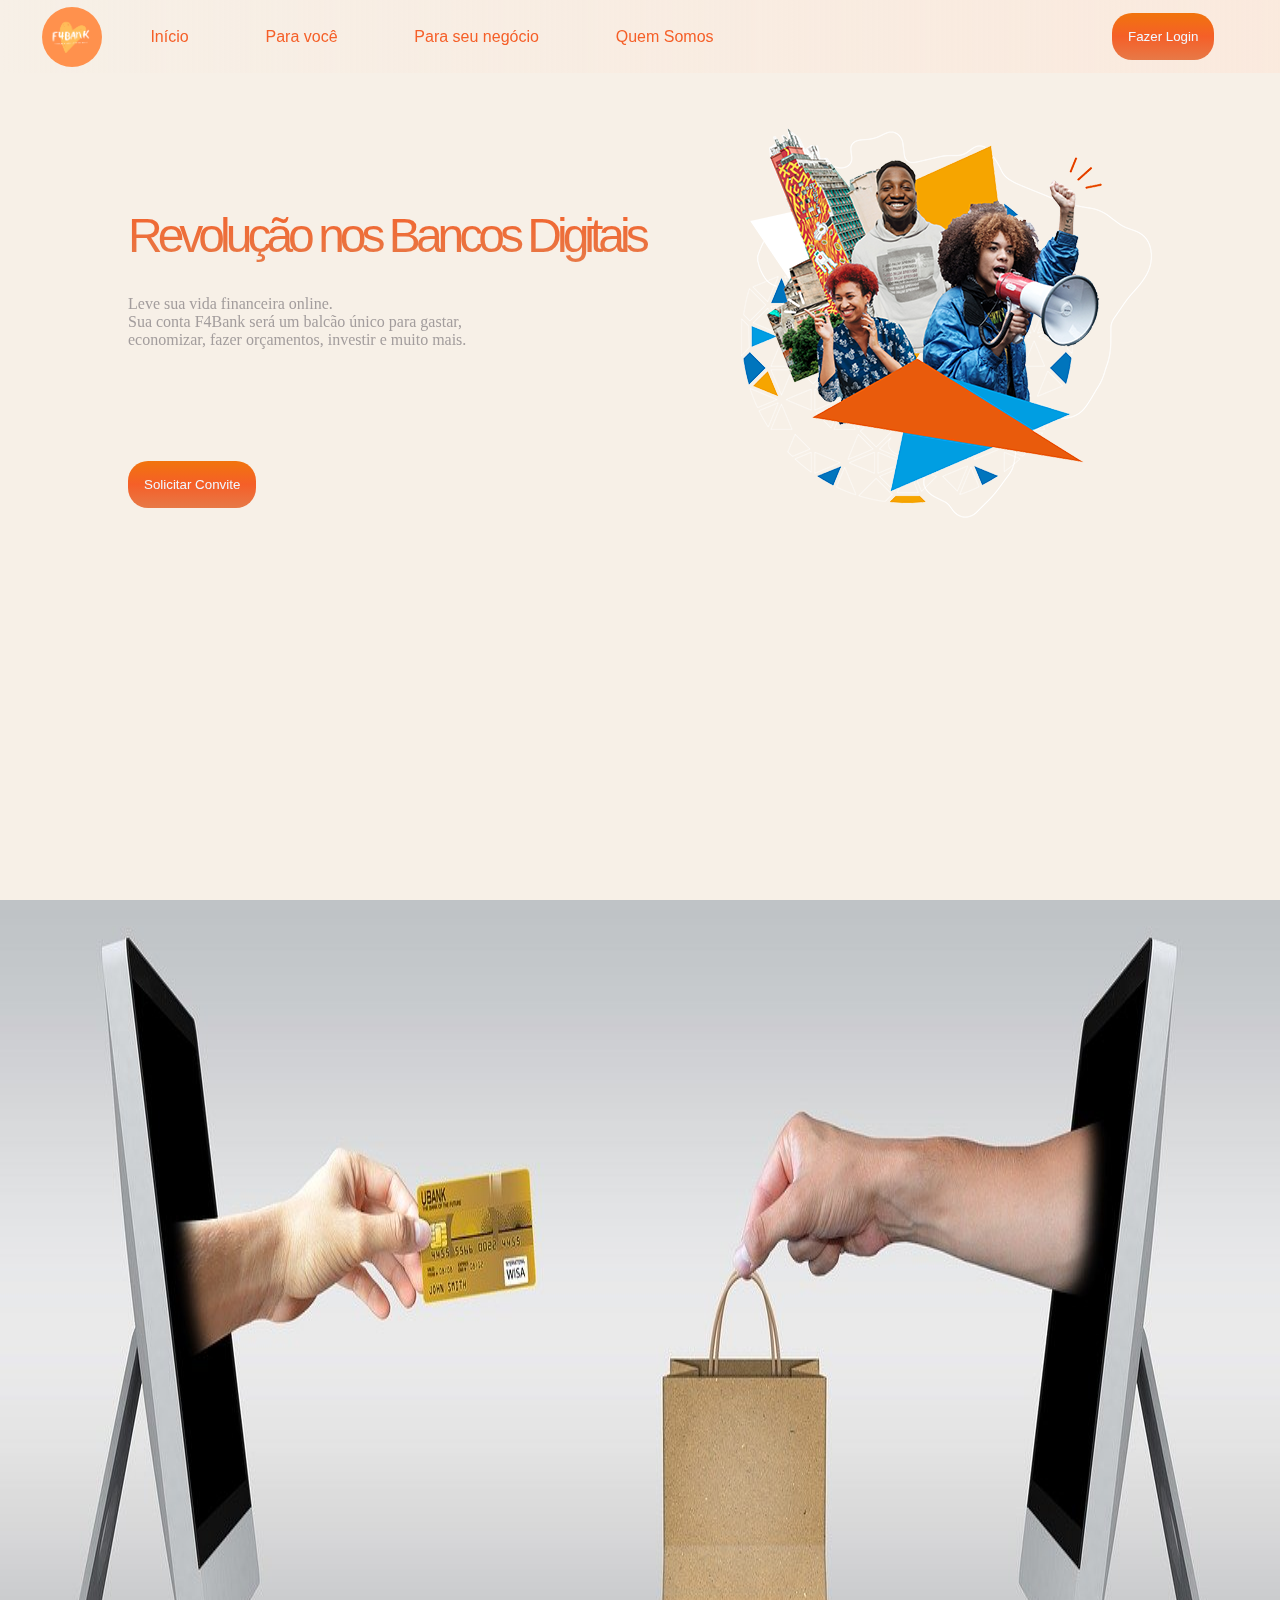
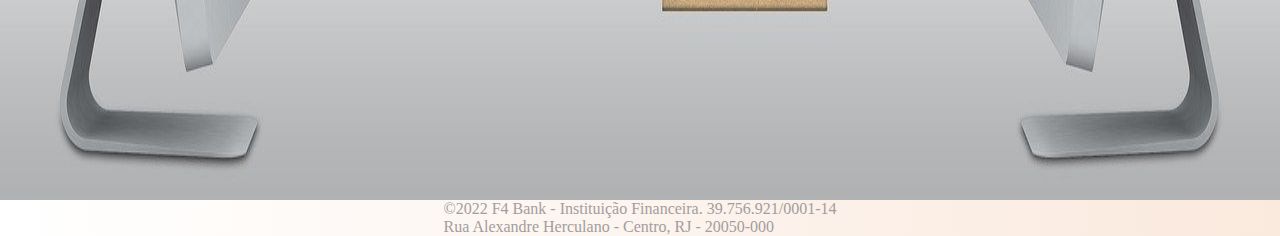
==== index.html @ 62269230 "Update" ====
<!DOCTYPE html>
<html lang="en">
<head>
    <meta charset="UTF-8">
    <meta http-equiv="X-UA-Compatible" content="IE=edge">
    <meta name="viewport" content="width=device-width, initial-scale=1.0">
    <link rel="stylesheet" type="text/css" href="style.css">

    <title>F4Bank</title>

</head>
    <body>
    
        <header>
            <nav id= "menu-oculto" class= "menu-oculto">
                <img class=" logo"src="./imagens/logo.png">
                <div class="indices-menu">
                    <a href="index.html">Início</a>                    
                    <a href="#abrirModal">Para você</a>
                    <div id="abrirModal" class="modal">
              
                        <a href="#fechar" title="Fechar" class="fechar" >Fechar</a>
                        
                        <p class="pmodal">Para Você</p>
                        <p class="pmodal"><br> Lorem ipsum dolor sit amet consectetur, adipisicing elit. Natus, vel minima quidem, rerum, debitis non laborum tempore fugit inc
                                labore placeat, nostrum saepe quis earum. Enim cupiditate, exp
                                 licabo non provident nam delectus. Lorem ipsum, dolor sit amet consectetur adipisicing elit. Deleniti ali
                                 quid illum quo totam, a itaque quis labore? Distinctio corrupti modi itaque vel ullam reiciendis quibusda
                                 m laudantium recusandae pariatur, tenetur molestiae.</p>
                    </div>

                    <a href="#abrirModal">Para seu negócio</a>
                    
                    <div id="abrirModal" class="modal">
              
                        <a href="#fechar" title="Fechar" class="fechar">Fechar</a>
                        
                        <p class="pmodal">Para Seu negócio</p>
                        <p class="pmodal"><br> Lorem ipsum dolor sit amet consectetur, adipisicing elit. Natus, vel minima quidem, rerum, debitis non laborum tempore fugit inc
                                labore placeat, nostrum saepe quis earum. Enim cupiditate, exp
                                 licabo non provident nam delectus. Lorem ipsum, dolor sit amet consectetur adipisicing elit. Deleniti ali
                                 quid illum quo totam, a itaque quis labore? Distinctio corrupti modi itaque vel ullam reiciendis quibusda
                                 m laudantium recusandae pariatur, tenetur molestiae.</p>
                    </div>
                    <a href="quem-somos.html">Quem Somos</a>
                </div>
                <button class="button-menu">
                    Fazer Login
                </button>
                    
            </nav>
        </header>
        
        <main class="main-area-1">
            <section class="area1">
                <h1 class="titulo-area1" style="letter-spacing: -5px"> Revolução nos Bancos Digitais</h1>
                <h4 style="letter-spacing: -0.05;">Leve sua vida financeira online. <br> Sua conta F4Bank será um balcão único para gastar, <br> economizar, fazer orçamentos, investir e muito mais.</h4>
                <button class="button">
                Solicitar Convite
                </button>
        
            </section>
            <div class="img-area1">
                <img class="img-area1-1" src="imagens/img-area1.png" alt="">
            </div>
        </main>

        <section class="area2">
            <img class="imagem-area2" src="./imagens/ecommerce-2140603_1280.jpg">
        </section>

        

        

   

    <footer>
    <p>&copy;2022 F4 Bank - Instituição Financeira. 39.756.921/0001-14<br>
        Rua Alexandre Herculano - Centro, RJ - 20050-000
    </p>
    </footer>
</body>
</html>
---- style.css ----
*{
    margin: 0px;
    padding: 0px;
    
}

header {
    position: fixed;
    width: 100vw;
    
}

.logo{
    width: 60px;
    height: 60px;
    border-radius: 70px;
    padding: 10px;
}



.menu-oculto{
    display: flex;
    background-image: linear-gradient(to right, rgba(255,0,0,0), rgb(250, 233, 221));
    justify-content: flex-start;
    align-items: center;
    padding: 2rem;
    width: 100%;
    height: 1vh;
    
    
    
}


#menu-oculto a{
    text-decoration: none;
    color: rgb(245, 95, 40);
    font-family: "Lato", sans-serif;
}

.indices-menu {
    display: flex;
   
    justify-content: space-around;
    width: 50%;
}

.button-menu {
    border-radius: 20px;
    padding: 10px;
    border: none;
    text-decoration: none;
    color: rgb(150, 141, 141);
    padding: 1rem;
    background-image: linear-gradient(to bottom, rgb(241, 116, 13), rgba(245, 95, 40), rgb(231, 121, 71));
    color: aliceblue;
    margin-left: 360px;
    
}

.button-menu:hover {
    
    color: rgb(150, 141, 141);
    
}

.button-menu:active {
    background-color: blanchedalmond;
}



.area1{
    
    display: inline;
    position: relative;
    align-items: flex-start;
    flex-direction: column;
    color:black;
    width: 100%;
    height: 100vh;
    margin-top: 10%;
}

.titulo-area1{
    
    font-size: 3rem;
    position: relative;
    padding-left: 8rem;
    padding-top: 5rem;
    font-weight: 100;
    /*color: rgb(163, 157, 157);*/
    background-image: linear-gradient(to bottom, rgb(218, 218, 218), rgba(245, 95, 40), rgb(231, 121, 71));
    background-clip: text;
    -webkit-background-clip: text;
    -webkit-text-fill-color: transparent;
    color: rgb(184, 92, 59);    
    font-family: "Lato", sans-serif;
    z-index: 2;
    
    
}

.area1 h4 {
    justify-content: flex-start;
    padding-left: 8rem;
    padding-top: 2rem;
    color: rgb(163, 157, 157);
    font-weight: 100;
    position: relative;
}

.button {
    border-radius: 20px;
    padding: 10px;
    margin-left: 8rem;
    margin-top: 7rem;
    border: none;
    text-decoration: none;
    color: rgb(150, 141, 141);
    padding: 1rem;
    background-image: linear-gradient(to bottom, rgb(241, 116, 13), rgba(245, 95, 40), rgb(231, 121, 71));
    color: aliceblue;
}

.button:hover {
    
    color: rgb(150, 141, 141);
}

.main-area-1 {
    display: flex;
    width: 100%;
    height: 100vh;
    background-color: rgb(247, 240, 231);
    

}

.img-area1 {
    margin-top: 10%;
    margin-right: 10%;     
}

.area2 {
    
    color: white;
    
    height: 100vh;
}

.imagem-area2{
    width: 100%;
    height: 100vh;
}

footer {
    display: flex;
    background-image: linear-gradient(to right, rgba(255,0,0,0), rgb(250, 233, 221));
    justify-content: space-evenly;
    align-items: center;
    color: rgb(163, 157, 157);
    bottom: 0;
    left: 0;
    width: 100%;
}

/*modal*/

.modal {
    position: fixed;
    top: 69px;
    right: 150px;
    bottom: 200px;
    left: 150px;
    font-family: Arial, Helvetica, sans-serif;
    background: rgb(245, 118, 13);
    z-index: 10000;
    opacity: 0;
    -webkit-transition: opacity 400ms ease-in;
    -moz-transition: opacity 400ms ease-in;
    transition: opacity 400ms ease-in;
    pointer-events: none;
}

.modal:target {
    opacity: 1;
    pointer-events: auto;
    
}

.modal > div {
    width: 400px;
    
    margin: 10% auto;
    padding: 15px 20px;
    background: #fff;
    z-index: 10000;
}

.pmodal {
    color: #fff;
    padding: 7px;
}

.fechar {
    color: #fff;
}
    
/*Quem Somos*/

.titulo-area1-quemsomos {
    
    font-size: 3rem;
    text-align: center;
    padding-top: 1rem;
    font-weight: 100;
    /*color: rgb(163, 157, 157);*/
    background-image: linear-gradient(to bottom, rgb(218, 218, 218), rgba(245, 95, 40), rgb(231, 121, 71));
    background-clip: text;
    -webkit-background-clip: text;
    -webkit-text-fill-color: transparent;
    color: rgb(163, 157, 157);
    
    font-family: "Lato", sans-serif;

}

.area1-quemsomos {
    display: inline;
    
    align-items: center;
    
    
    color: rgb(163, 157, 157);
    width: 100%;
    height: 68vh;
    margin-top: 10%;
}

.main-area-1-quemsomos {
    display: flex;
    width: 100%;
    height: 100%;
    background-color: rgb(247, 240, 231);
    
    

}

.conteudo-quemsomos {
    display: flex;
    
    
}

.conteudo-quemsomos h4 {
    margin-left: 4rem ;
    padding: 2rem;
}

.button-quemsomos {
    border-radius: 20px;
    padding: 10px;
    margin-left: 8rem;
    margin-top: 2rem;
    border: none;
    text-decoration: none;
    color: rgb(150, 141, 141);
    padding: 1rem;
    background-image: linear-gradient(to bottom, rgb(241, 116, 13), rgba(245, 95, 40), rgb(231, 121, 71));
    color: aliceblue;
}

.button:hover {
    
    color: rgb(150, 141, 141);
}

.footer-quem-somos {
    width: 100%;
    margin-bottom: 0%;
}
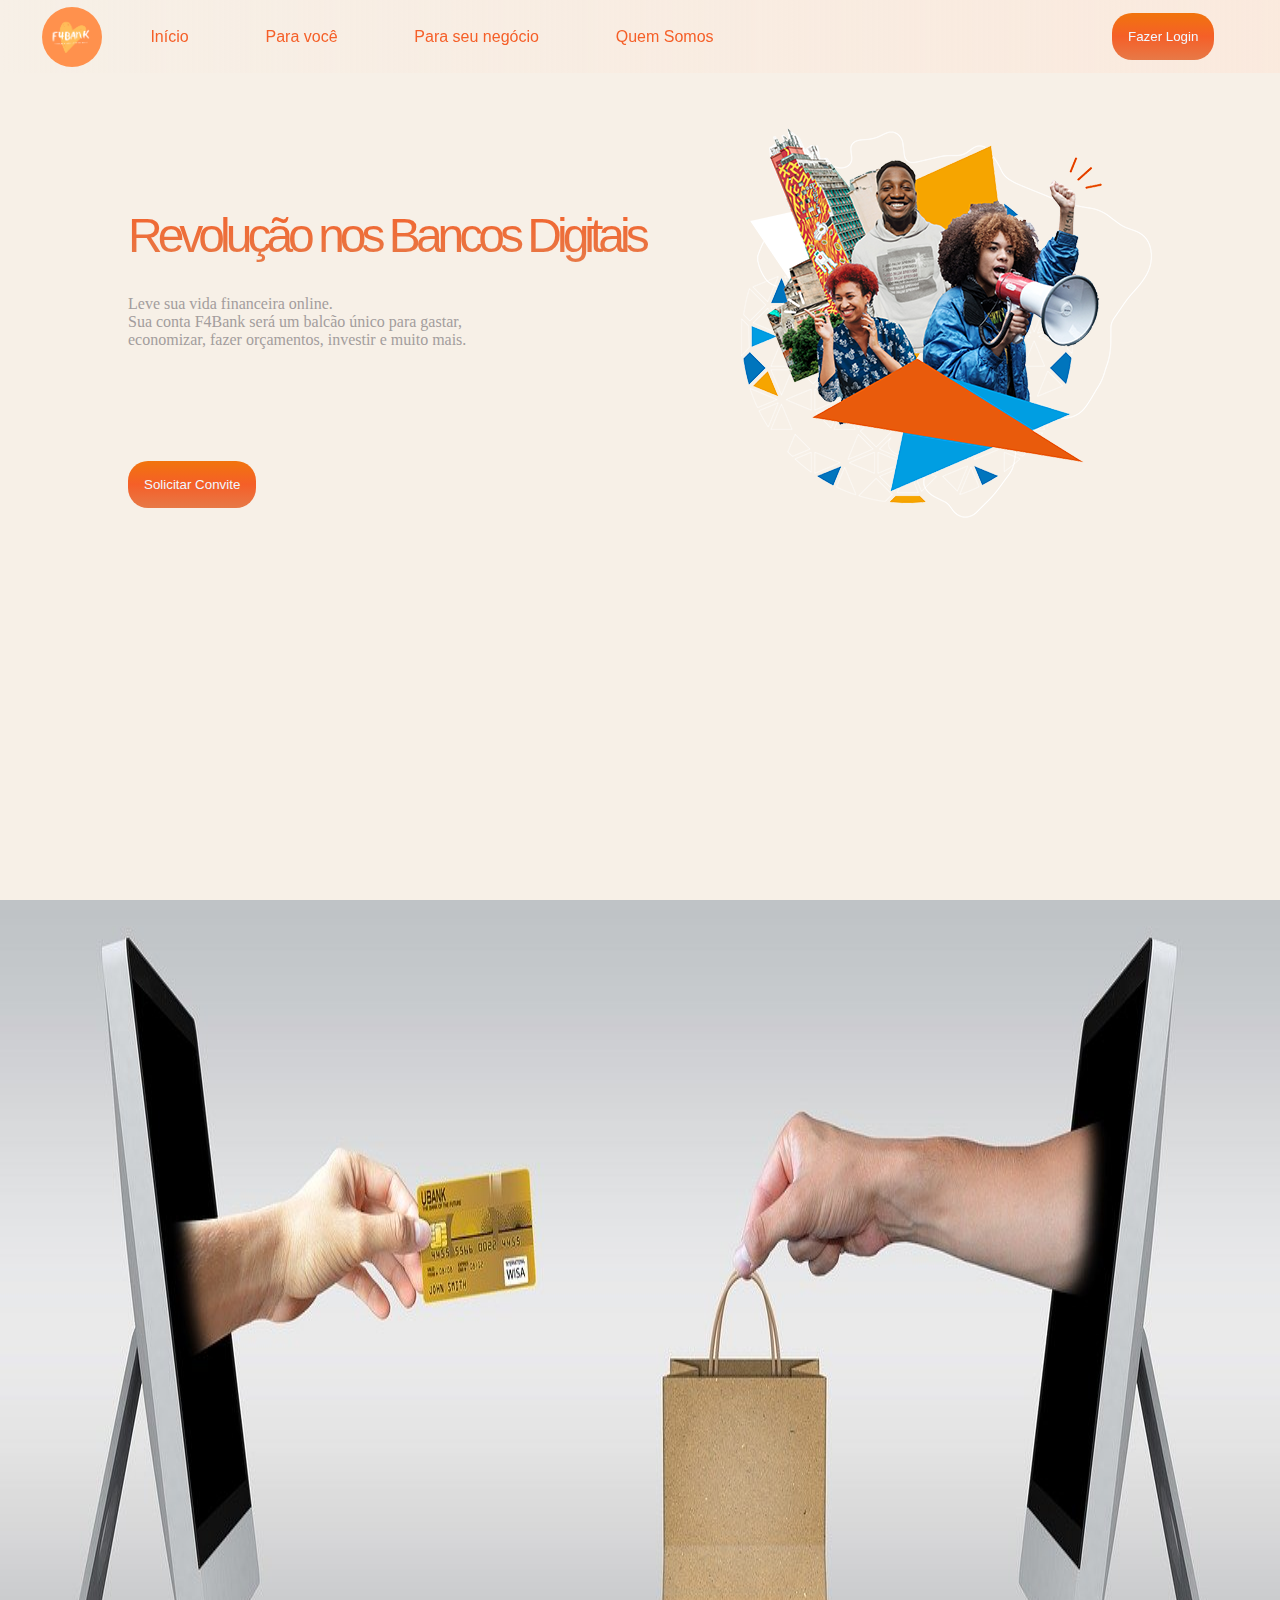
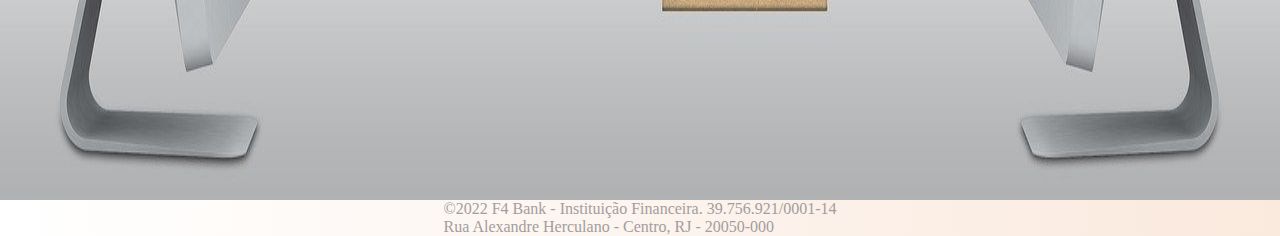
==== commit e63353f5: "Update" ====
--- a/index.html
+++ b/index.html
@@ -5,13 +5,14 @@
     <meta http-equiv="X-UA-Compatible" content="IE=edge">
     <meta name="viewport" content="width=device-width, initial-scale=1.0">
     <link rel="stylesheet" type="text/css" href="style.css">
+    <link rel="stylesheet" href="fontawesome-free-6.1.1-web/css/all.css">
 
     <title>F4Bank</title>
 
 </head>
     <body>
     
-        <header>
+        <header  style="z-index: 99999;">
             <nav id= "menu-oculto" class= "menu-oculto">
                 <img class=" logo"src="./imagens/logo.png">
                 <div class="indices-menu">
@@ -19,7 +20,7 @@
                     <a href="#abrirModal">Para você</a>
                     <div id="abrirModal" class="modal">
               
-                        <a href="#fechar" title="Fechar" class="fechar" >Fechar</a>
+                        <a href="#fechar" title="Fechar" class="fechar" style="color: rgb(245, 95, 40)" ><i class="fa-solid fa-arrow-left"></i></a>
                         
                         <p class="pmodal">Para Você</p>
                         <p class="pmodal"><br> Lorem ipsum dolor sit amet consectetur, adipisicing elit. Natus, vel minima quidem, rerum, debitis non laborum tempore fugit inc
@@ -29,11 +30,11 @@
                                  m laudantium recusandae pariatur, tenetur molestiae.</p>
                     </div>
 
-                    <a href="#abrirModal">Para seu negócio</a>
+                    <a href="#abrirModal-negocio">Para seu negócio</a>
                     
-                    <div id="abrirModal" class="modal">
+                    <div id="abrirModal-negocio" class="modal">
               
-                        <a href="#fechar" title="Fechar" class="fechar">Fechar</a>
+                        <a href="#fechar" title="Fechar" class="fechar" style="color: rgb(245, 95, 40)" ><i class="fa-solid fa-arrow-left"></i></a>
                         
                         <p class="pmodal">Para Seu negócio</p>
                         <p class="pmodal"><br> Lorem ipsum dolor sit amet consectetur, adipisicing elit. Natus, vel minima quidem, rerum, debitis non laborum tempore fugit inc
@@ -52,14 +53,14 @@
         </header>
         
         <main class="main-area-1">
-            <section class="area1">
+            <div class="area1">
                 <h1 class="titulo-area1" style="letter-spacing: -5px"> Revolução nos Bancos Digitais</h1>
                 <h4 style="letter-spacing: -0.05;">Leve sua vida financeira online. <br> Sua conta F4Bank será um balcão único para gastar, <br> economizar, fazer orçamentos, investir e muito mais.</h4>
                 <button class="button">
                 Solicitar Convite
                 </button>
         
-            </section>
+            </div>
             <div class="img-area1">
                 <img class="img-area1-1" src="imagens/img-area1.png" alt="">
             </div>
--- a/style.css
+++ b/style.css
@@ -176,7 +176,7 @@
     bottom: 200px;
     left: 150px;
     font-family: Arial, Helvetica, sans-serif;
-    background: rgb(245, 118, 13);
+    background: rgb(243, 220, 201);
     z-index: 10000;
     opacity: 0;
     -webkit-transition: opacity 400ms ease-in;
@@ -186,7 +186,7 @@
 }
 
 .modal:target {
-    opacity: 1;
+    opacity: 0.9;
     pointer-events: auto;
     
 }
@@ -201,12 +201,15 @@
 }
 
 .pmodal {
-    color: #fff;
+    color: rgb(245, 95, 40);
     padding: 7px;
 }
 
 .fechar {
     color: #fff;
+    align-items: center;
+    padding: 20px;
+    margin-top: 30px;
 }
     
 /*Quem Somos*/
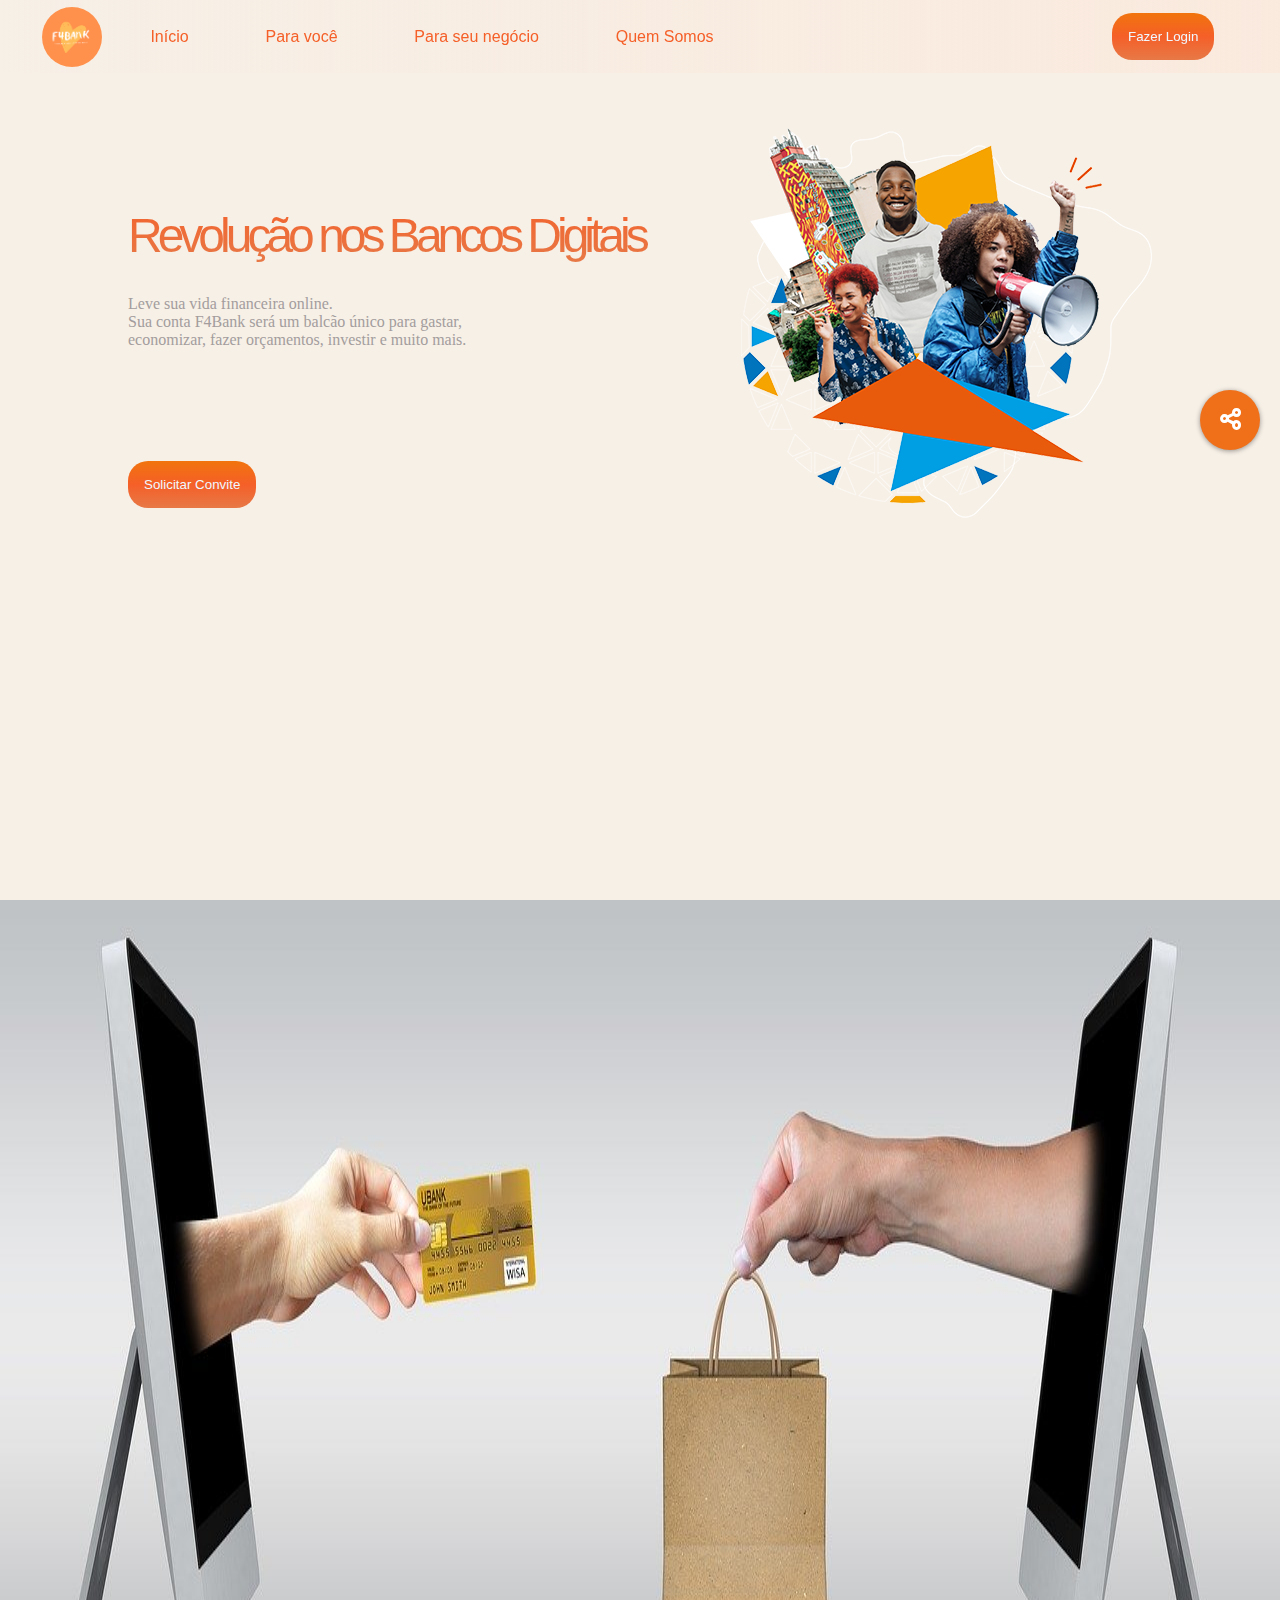
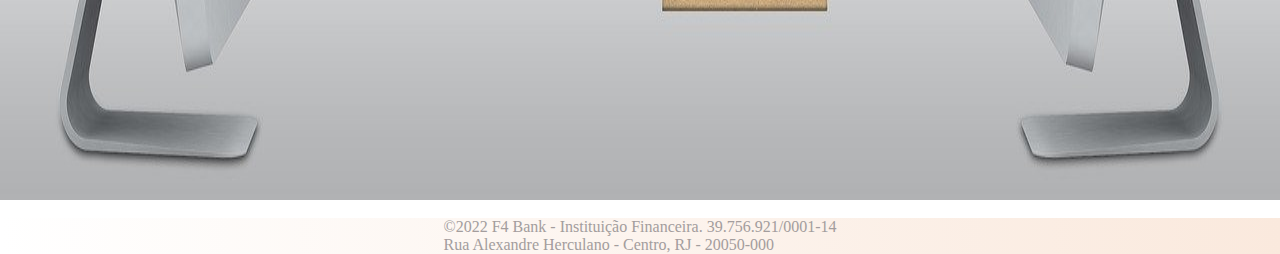
==== commit 3140f550: "Update Conteúdo" ====
--- a/index.html
+++ b/index.html
@@ -20,14 +20,42 @@
                     <a href="#abrirModal">Para você</a>
                     <div id="abrirModal" class="modal">
               
-                        <a href="#fechar" title="Fechar" class="fechar" style="color: rgb(245, 95, 40)" ><i class="fa-solid fa-arrow-left"></i></a>
+                        <a href="#fechar" title="Fechar" class="fechar" style="color: rgb(245, 95, 40)"><i class="fa-solid fa-arrow-left"></i></a>
                         
                         <p class="pmodal">Para Você</p>
-                        <p class="pmodal"><br> Lorem ipsum dolor sit amet consectetur, adipisicing elit. Natus, vel minima quidem, rerum, debitis non laborum tempore fugit inc
-                                labore placeat, nostrum saepe quis earum. Enim cupiditate, exp
-                                 licabo non provident nam delectus. Lorem ipsum, dolor sit amet consectetur adipisicing elit. Deleniti ali
-                                 quid illum quo totam, a itaque quis labore? Distinctio corrupti modi itaque vel ullam reiciendis quibusda
-                                 m laudantium recusandae pariatur, tenetur molestiae.</p>
+                        <br>
+                        <section class="sectionModal"> 
+                            <ul>
+                                <a href="index.html">
+                                <li>F4Bank</li>
+                                </a>
+                                <a href="https://melhorplano.net/cartao-de-credito/cartao-sem-anuidade">
+                                <li>Cartão de crédito</li>
+                                </a>
+                                <a href="index.html">
+                                <li>Conta do F4Bank</li>
+                                </a>
+                                <a href="https://www.infomoney.com.br/guias/pix/#:~:text=A%20principal%20caracter%C3%ADstica%20do%20Pix,o%20dinheiro%20em%20sua%20conta.">
+                                <li>Tudo sobre pix</li>
+                                </a>
+                            </ul>
+
+                            <ul>
+                                <a href="https://www.mobills.com.br/blog/melhores-empresas-de-emprestimo-online/">
+                                <li>Empréstimo pessoal</li>
+                                </a>
+                                <a href="https://www.idinheiro.com.br/melhor-seguro-de-vida/?ads=true">
+                                <li>Seguro de vida</li>
+                                </a>
+                                <a href="https://www.idinheiro.com.br/melhor-seguro-para-celular/">
+                                <li>Seguro de celular</li>
+                                </a>
+                                <a href="https://www.idinheiro.com.br/melhor-investimento-hoje/">
+                                <li>Investimentos</li>
+                                </a>
+                            </ul>
+                            
+                        </section>
                     </div>
 
                     <a href="#abrirModal-negocio">Para seu negócio</a>
@@ -37,11 +65,39 @@
                         <a href="#fechar" title="Fechar" class="fechar" style="color: rgb(245, 95, 40)" ><i class="fa-solid fa-arrow-left"></i></a>
                         
                         <p class="pmodal">Para Seu negócio</p>
-                        <p class="pmodal"><br> Lorem ipsum dolor sit amet consectetur, adipisicing elit. Natus, vel minima quidem, rerum, debitis non laborum tempore fugit inc
-                                labore placeat, nostrum saepe quis earum. Enim cupiditate, exp
-                                 licabo non provident nam delectus. Lorem ipsum, dolor sit amet consectetur adipisicing elit. Deleniti ali
-                                 quid illum quo totam, a itaque quis labore? Distinctio corrupti modi itaque vel ullam reiciendis quibusda
-                                 m laudantium recusandae pariatur, tenetur molestiae.</p>
+                        <br>
+                        <section class="sectionModal"> 
+                            <ul>
+                                <a href="index.html">
+                                <li>F4Bank</li>
+                                </a>
+                                <a href="https://www.idinheiro.com.br/negocios/cartao-de-credito-pj/">
+                                <li>Cartão de crédito PJ</li>
+                                </a>
+                                <a href="https://www.idinheiro.com.br/negocios/melhor-conta-digital-pj/">
+                                <li>Conta PJ do F4Bank</li>
+                                </a>
+                                <a href="https://www.infomoney.com.br/guias/pix/#:~:text=A%20principal%20caracter%C3%ADstica%20do%20Pix,o%20dinheiro%20em%20sua%20conta.">
+                                <li>Tudo sobre pix</li>
+                                </a>
+                            </ul>
+
+                            <ul>
+                                <a href="https://www.bndes.gov.br/wps/portal/site/home/financiamento/produto/bndes-credito-pequenas-empresas">
+                                <li>Empréstimo para seu negócio</li>
+                                </a>
+                                <a href="https://www.portosegurodevida.com.br/?gclid=CjwKCAjw9e6SBhB2EiwA5myr9sX7pYU4AwcyyWcj77-Xn4ILGQbMeXGwNL08ks07LOlHFJwmmWBy-hoCGNMQAvD_BwE">
+                                <li>Seguro de vida para seus funcionários</li>
+                                </a>
+                                <a href="https://www.idinheiro.com.br/melhor-seguro-para-celular/">
+                                <li>Seguro empresarial de celular</li>
+                                </a>
+                                <a href="https://www.idinheiro.com.br/melhor-investimento-hoje/">
+                                <li>Investimentos</li>
+                                </a>
+                            </ul>
+                            
+                        </section>
                     </div>
                     <a href="quem-somos.html">Quem Somos</a>
                 </div>
@@ -70,6 +126,38 @@
             <img class="imagem-area2" src="./imagens/ecommerce-2140603_1280.jpg">
         </section>
 
+    <div class="fab"  ontouchstart="">
+        <button class="main" >
+            <i class="fa-solid fa-share-nodes"></i>
+        </button>
+        <ul>
+            <li>
+                
+                <a href="https://www.facebook.com/">
+                    <button class="botaoRede" id="opcao1">
+                        <i class="fa-brands fa-facebook"></i>
+                    </button>
+                </a>
+            </li>
+            <li>
+               
+                <a href="https://instagram.com/">
+                    <button class="botaoRede" id="opcao2">
+                        <i class="fa-brands fa-instagram-square"></i>
+                    </button>
+                </a>
+             </li>
+            <li>
+                
+                <a href="https://twitter.com/">
+                    <button class="botaoRede" id="opcao3">
+                        <i class="fa-brands fa-twitter"></i>
+                    </button>
+                </a>
+            </li>
+        </ul>
+    </div>
+
         
 
         
--- a/style.css
+++ b/style.css
@@ -203,14 +203,144 @@
 .pmodal {
     color: rgb(245, 95, 40);
     padding: 7px;
+    font-weight: 800;
 }
 
 .fechar {
     color: #fff;
     align-items: center;
     padding: 20px;
-    margin-top: 30px;
-}
+    
+}
+
+.sectionModal {
+    display: flex;
+    justify-content: space-around;
+    padding: 40px;
+    margin-top: 50px;
+    font-weight: 600;
+    color: rgb(245, 95, 40);
+    
+}
+
+/*botao*/
+ab{
+    position: fixed;
+    bottom:10px;
+    right:10px;
+  }
+  
+  .fab button{
+    cursor: pointer;
+    width: 48px;
+    height: 48px;
+    border-radius: 30px;
+    background-color: #f55409d2;
+    border: none;
+    box-shadow: 0 1px 5px rgba(0,0,0,.4);
+    font-size: 24px;
+    color: white;
+      
+    -webkit-transition: .2s ease-out;
+    -moz-transition: .2s ease-out;
+    transition: .2s ease-out;
+  }
+  
+  .fab button.main{
+    position: fixed;
+    width: 60px;
+    height: 60px;
+    border-radius: 30px;
+    background-color: #f06f19;
+    right: 20px;
+    bottom: 50%;
+    z-index: 20;
+  }
+  
+  .fab button.main:before{
+    text-align: center;
+    
+  }
+  
+  .fab ul{
+    position:absolute;
+    bottom: 0;
+    right: 0;
+    padding:0;
+    padding-right:5px;
+    margin:0;
+    list-style:none;
+    z-index:10;
+    
+    -webkit-transition: .2s ease-out;
+    -moz-transition: .2s ease-out;
+    transition: .2s ease-out;
+  }
+  
+  .fab ul li{
+    display: flex;
+    justify-content: flex-start;
+    position: relative;
+    margin-bottom: -10%;
+    opacity: 0;
+    
+    -webkit-transition: .3s ease-out;
+    -moz-transition: .3s ease-out;
+    transition: .3s ease-out;
+  }
+  
+  .fab ul li label{
+    margin-right:10px;
+    white-space: nowrap;
+    display: block;
+    margin-top: 10px;
+    padding: 5px 8px;
+    background-color: white;
+    box-shadow: 0 1px 3px rgba(0,0,0,.2);
+    border-radius:3px;
+    height: 18px;
+    font-size: 16px;
+    pointer-events: none;
+    opacity:0;
+    
+    -webkit-transition: .2s ease-out;
+    -moz-transition: .2s ease-out;
+    transition: .2s ease-out;
+  }
+  
+  .fab button.main:active,
+  .fab button.main:focus{
+    outline: none;
+    background-color: #fab881;
+    box-shadow: 0 3px 8px rgba(0,0,0,.5);
+   }
+   
+  .fab button.main:active:before,
+  .fab button.main:focus:before{
+    content: '↑';
+  }
+  
+  .fab button.main:active + ul,
+  .fab button.main:focus + ul{
+    bottom: 70px;
+  }
+  
+  .fab button.main:active + ul li,
+  .fab button.main:focus + ul li{
+    margin-bottom: 10px;
+    opacity: 1;
+  }
+  
+  .fab button.main:active + ul li:hover label,
+  .fab button.main:focus + ul li:hover label{
+    opacity: 1;
+  }
+
+  .botaoRede {
+      margin-right: 20px;
+      margin-bottom: 20px;
+  }
+
     
 /*Quem Somos*/
 
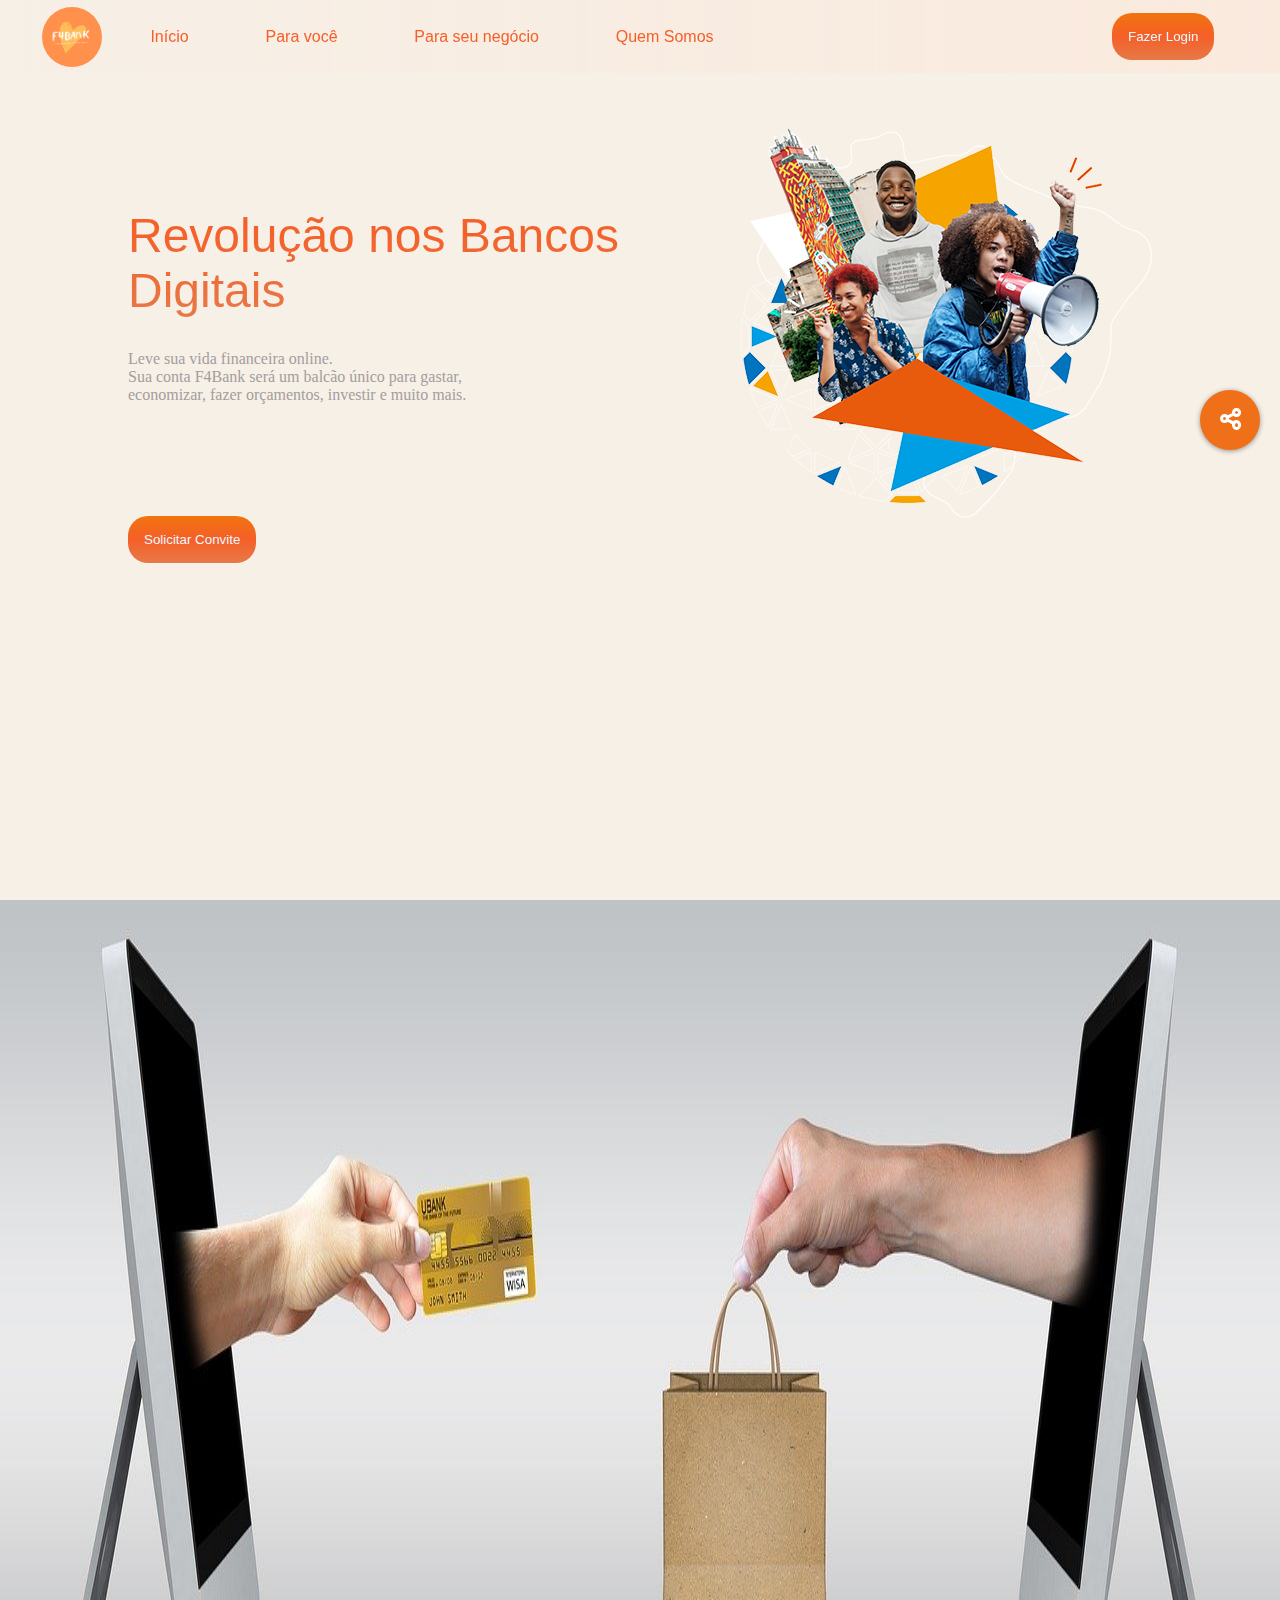
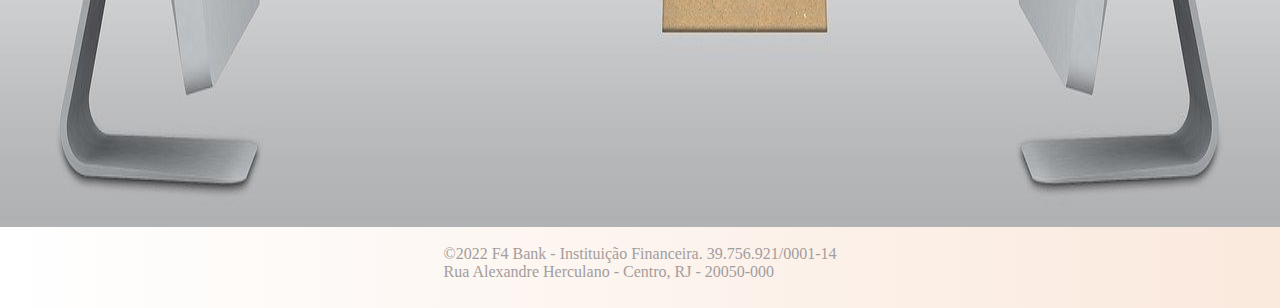
==== commit b95c2ce0: "Update" ====
--- a/index.html
+++ b/index.html
@@ -6,6 +6,7 @@
     <meta name="viewport" content="width=device-width, initial-scale=1.0">
     <link rel="stylesheet" type="text/css" href="style.css">
     <link rel="stylesheet" href="fontawesome-free-6.1.1-web/css/all.css">
+    <link rel="stylesheet" href="style-resp.css">
 
     <title>F4Bank</title>
 
@@ -110,7 +111,7 @@
         
         <main class="main-area-1">
             <div class="area1">
-                <h1 class="titulo-area1" style="letter-spacing: -5px"> Revolução nos Bancos Digitais</h1>
+                <h1 class="titulo-area1"> Revolução nos Bancos Digitais</h1>
                 <h4 style="letter-spacing: -0.05;">Leve sua vida financeira online. <br> Sua conta F4Bank será um balcão único para gastar, <br> economizar, fazer orçamentos, investir e muito mais.</h4>
                 <button class="button">
                 Solicitar Convite
--- a/style.css
+++ b/style.css
@@ -28,9 +28,7 @@
     padding: 2rem;
     width: 100%;
     height: 1vh;
-    
-    
-    
+   
 }
 
 
@@ -153,7 +151,7 @@
 
 .imagem-area2{
     width: 100%;
-    height: 100vh;
+    height: 103vh;
 }
 
 footer {
@@ -165,6 +163,7 @@
     bottom: 0;
     left: 0;
     width: 100%;
+    height: 10vh;
 }
 
 /*modal*/
@@ -344,6 +343,7 @@
     
 /*Quem Somos*/
 
+
 .titulo-area1-quemsomos {
     
     font-size: 3rem;
@@ -362,31 +362,23 @@
 }
 
 .area1-quemsomos {
-    display: inline;
-    
-    align-items: center;
-    
-    
+    display: inline;    
+    align-items: center; 
     color: rgb(163, 157, 157);
-    width: 100%;
-    height: 68vh;
     margin-top: 10%;
 }
 
 .main-area-1-quemsomos {
     display: flex;
     width: 100%;
-    height: 100%;
+    height: 87vh;
     background-color: rgb(247, 240, 231);
-    
-    
-
+   
 }
 
 .conteudo-quemsomos {
     display: flex;
-    
-    
+        
 }
 
 .conteudo-quemsomos h4 {
@@ -414,5 +406,6 @@
 
 .footer-quem-somos {
     width: 100%;
-    margin-bottom: 0%;
+    height: 10vh;
+    margin-bottom: 0;
 }--- a/style-resp.css
+++ b/style-resp.css
@@ -0,0 +1,95 @@
+@media screen and (min-device-width : 374px) and (max-device-width:668px) {
+
+    /*Iphone6*/
+
+    html, body {
+        width: 100%;
+        height: 100%;
+        margin: 0;
+        padding: 0;
+    }
+
+    * {
+        margin: 0;
+        padding: 0;
+    }
+      
+
+    .logo{
+        width: 30px;
+        height: 30px;
+        border-radius: 70px;
+        position: absolute;
+        top: 50%;
+        left: 50%;
+        transform: translate(-50%, -50%);
+        -ms-transform: translate(-50%, -50%)
+        
+    }
+
+    .menu-oculto{
+        display: flex;
+        
+        background-image: linear-gradient(to right, rgba(255,0,0,0), rgb(250, 233, 221));
+        justify-content: space-around;
+        align-items: center;
+        padding: 5px;
+        width: 100%;
+        height: 37px;
+        margin-top: 2px;
+        top: 0;
+        left: 0;
+        font-size: 10px;
+       
+    }
+
+    .indices-menu {
+              
+        justify-content: space-around;
+        
+        position: absolute;
+        width: 60px;
+        height: 60px; top: 0; left: 0px;cursor: pointer;
+        
+    }
+
+    .area1{
+    
+        display: inline;
+        position: relative;
+        align-items: flex-start;
+        flex-direction: column;
+        color:black;
+        width: 100%;
+        height: 10vh;
+        margin-top: 10%;
+    }
+    
+    .titulo-area1{
+        
+        font-size: 20px;
+        position: relative;
+        padding-left: 10px;
+        padding-top: 5rem;
+        font-weight: 100;
+        /*color: rgb(163, 157, 157);*/
+        background-image: linear-gradient(to bottom, rgb(218, 218, 218), rgba(245, 95, 40), rgb(231, 121, 71));
+        background-clip: text;
+        -webkit-background-clip: text;
+        -webkit-text-fill-color: transparent;
+        color: rgb(184, 92, 59);    
+        font-family: "Lato", sans-serif;
+        z-index: 2;
+        
+        
+    }
+    
+    .area1 h4 {
+        justify-content: flex-start;
+        padding-left: 10px;
+        padding-top: 5px;
+        color: rgb(163, 157, 157);
+        font-weight: 100;
+        position: relative;
+        font-size: 15px;
+    }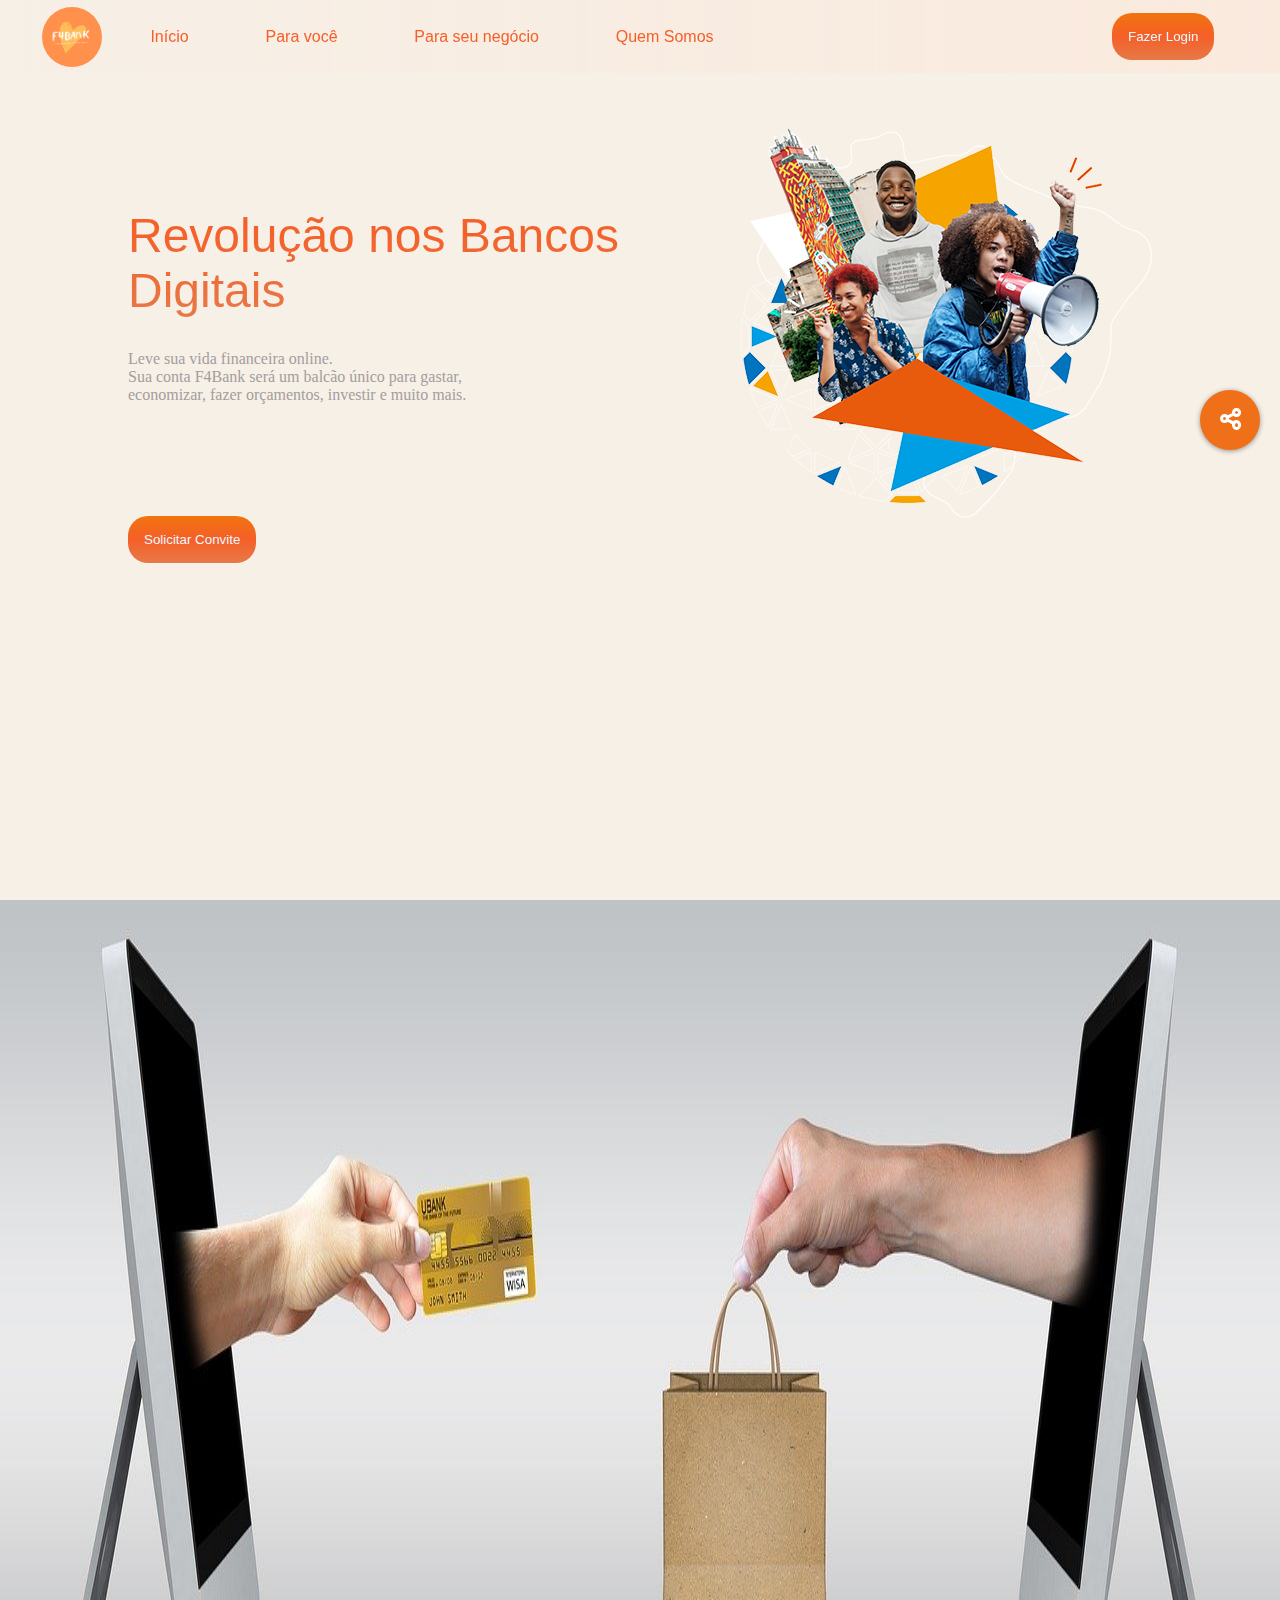
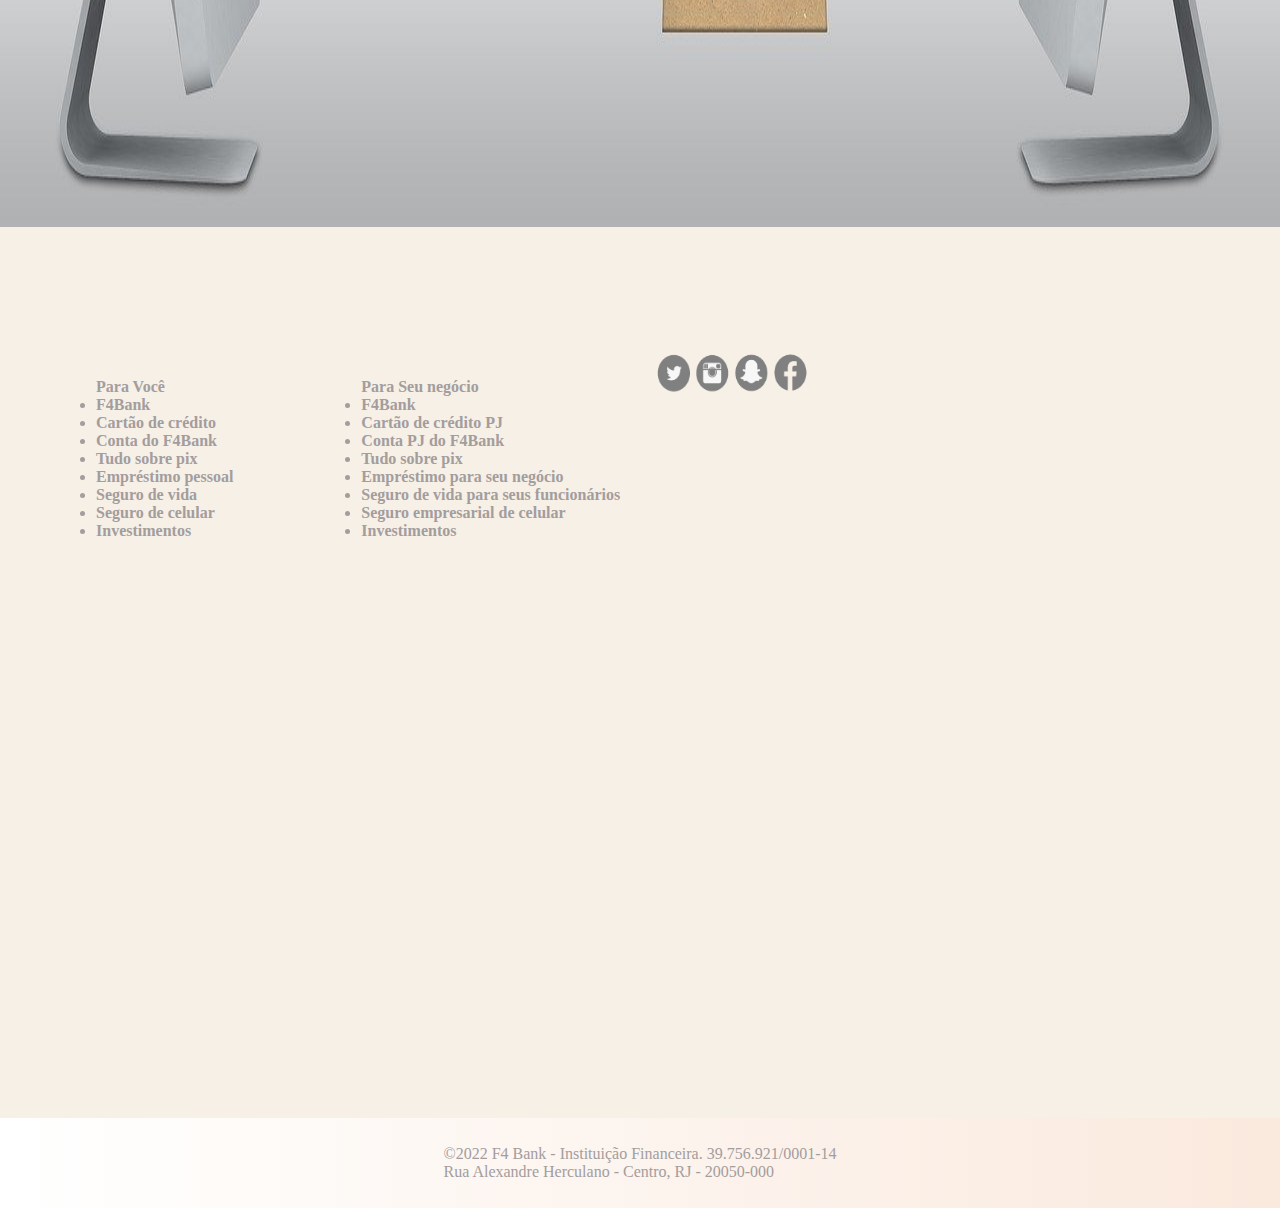
==== commit a695b41c: "alterações rodapé" ====
--- a/index.html
+++ b/index.html
@@ -159,7 +159,41 @@
         </ul>
     </div>
 
-        
+    <main class="main-area-1-quemsomos">
+        <section class="area1-quemsomos">
+           
+                <div class="conteudo-quemsomos">
+                    <h4 style="letter-spacing: -0.05;">Para Você
+
+                      <ul>
+                        <li>F4Bank</li>
+                        <li>Cartão de crédito</li>
+                        <li>Conta do F4Bank</li>
+                        <li>Tudo sobre pix</li>
+                        <li>Empréstimo pessoal</li>
+                        <li>Seguro de vida</li>
+                        <li>Seguro de celular</li>
+                        <li>Investimentos</h4></ul>
+                    <h4 style="letter-spacing: -0.05;">Para Seu negócio
+
+
+                        <li>F4Bank</li>
+                        <li>Cartão de crédito PJ</li>
+                        <li>Conta PJ do F4Bank</li>
+                        <li>Tudo sobre pix</li>
+                        <li>Empréstimo para seu negócio</li>
+                        <li>Seguro de vida para seus funcionários</li>
+                        <li>Seguro empresarial de celular</li>
+                        <li>Investimentos</li></h4>
+                    
+                    </h4>
+                    <img class="redes-sociais" src="./imagens/377-3774280_logos-redes-sociais-png-instagram-transparent-png.png">
+                </div>    
+            
+    
+        </section>
+        
+    </main>  
 
         
 
--- a/style.css
+++ b/style.css
@@ -371,14 +371,25 @@
 .main-area-1-quemsomos {
     display: flex;
     width: 100%;
-    height: 87vh;
+    height: 100vh;
     background-color: rgb(247, 240, 231);
    
 }
 
 .conteudo-quemsomos {
     display: flex;
+   
         
+}
+
+.conteudo-quemsomos img{
+    display: flex;
+    flex-direction: row;
+}
+.conteudo-quemsomos ul{
+    display: flex;
+    flex-direction: column;
+    
 }
 
 .conteudo-quemsomos h4 {
@@ -408,4 +419,9 @@
     width: 100%;
     height: 10vh;
     margin-bottom: 0;
+}
+
+.redes-sociais{
+    width: 10rem;
+    height: 3rem;
 }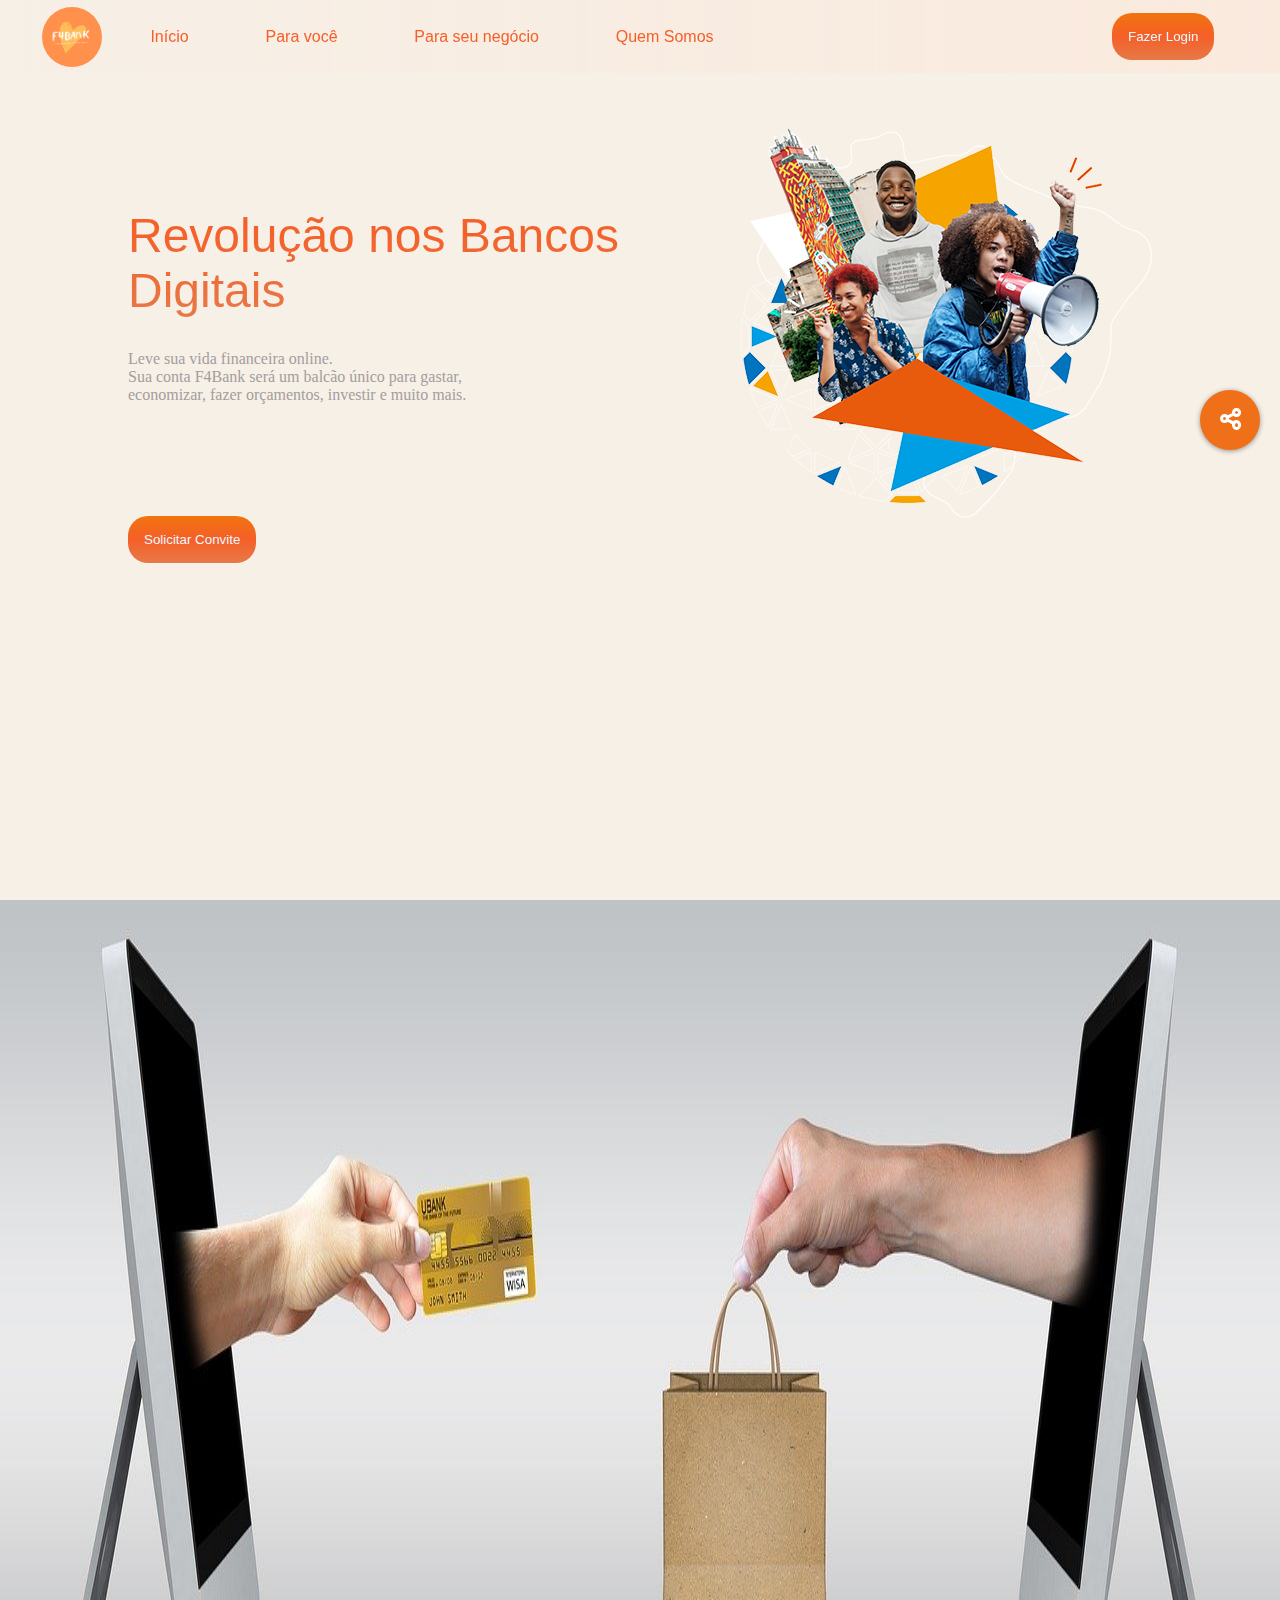
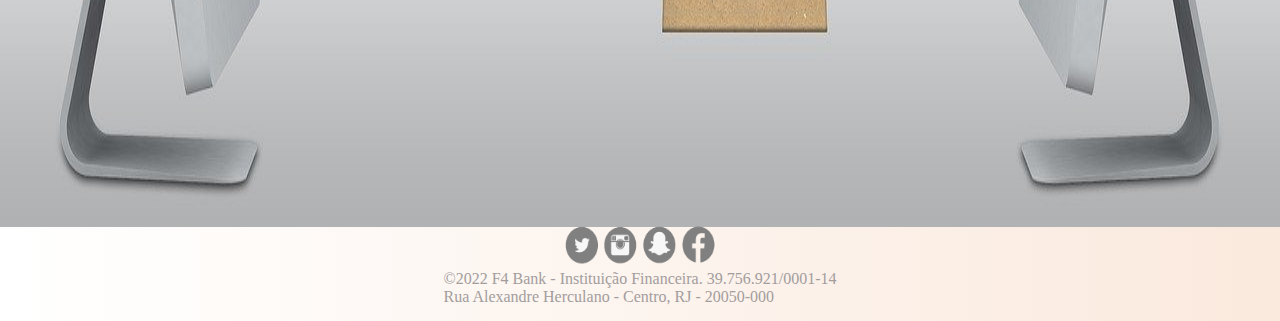
==== commit 4977c4bb: "upDate" ====
--- a/index.html
+++ b/index.html
@@ -159,50 +159,15 @@
         </ul>
     </div>
 
-    <main class="main-area-1-quemsomos">
-        <section class="area1-quemsomos">
-           
-                <div class="conteudo-quemsomos">
-                    <h4 style="letter-spacing: -0.05;">Para Você
-
-                      <ul>
-                        <li>F4Bank</li>
-                        <li>Cartão de crédito</li>
-                        <li>Conta do F4Bank</li>
-                        <li>Tudo sobre pix</li>
-                        <li>Empréstimo pessoal</li>
-                        <li>Seguro de vida</li>
-                        <li>Seguro de celular</li>
-                        <li>Investimentos</h4></ul>
-                    <h4 style="letter-spacing: -0.05;">Para Seu negócio
-
-
-                        <li>F4Bank</li>
-                        <li>Cartão de crédito PJ</li>
-                        <li>Conta PJ do F4Bank</li>
-                        <li>Tudo sobre pix</li>
-                        <li>Empréstimo para seu negócio</li>
-                        <li>Seguro de vida para seus funcionários</li>
-                        <li>Seguro empresarial de celular</li>
-                        <li>Investimentos</li></h4>
-                    
-                    </h4>
-                    <img class="redes-sociais" src="./imagens/377-3774280_logos-redes-sociais-png-instagram-transparent-png.png">
-                </div>    
-            
-    
-        </section>
         
-    </main>  
-
-        
-
    
-
     <footer>
-    <p>&copy;2022 F4 Bank - Instituição Financeira. 39.756.921/0001-14<br>
+        <div>
+            <img class="redes-sociais" src="./imagens/377-3774280_logos-redes-sociais-png-instagram-transparent-png.png">
+        </div>
+        <p>&copy;2022 F4 Bank - Instituição Financeira. 39.756.921/0001-14<br>
         Rua Alexandre Herculano - Centro, RJ - 20050-000
-    </p>
+        </p>
     </footer>
 </body>
 </html>--- a/style.css
+++ b/style.css
@@ -154,16 +154,28 @@
     height: 103vh;
 }
 
+.redes-sociais {
+    
+}
+
 footer {
     display: flex;
     background-image: linear-gradient(to right, rgba(255,0,0,0), rgb(250, 233, 221));
-    justify-content: space-evenly;
+    justify-content: flex-start;
+    
     align-items: center;
     color: rgb(163, 157, 157);
-    bottom: 0;
+    bottom: 3px;
     left: 0;
     width: 100%;
     height: 10vh;
+    flex-direction: column;
+    padding-bottom: 13px;
+
+}
+
+footer p {
+    
 }
 
 /*modal*/
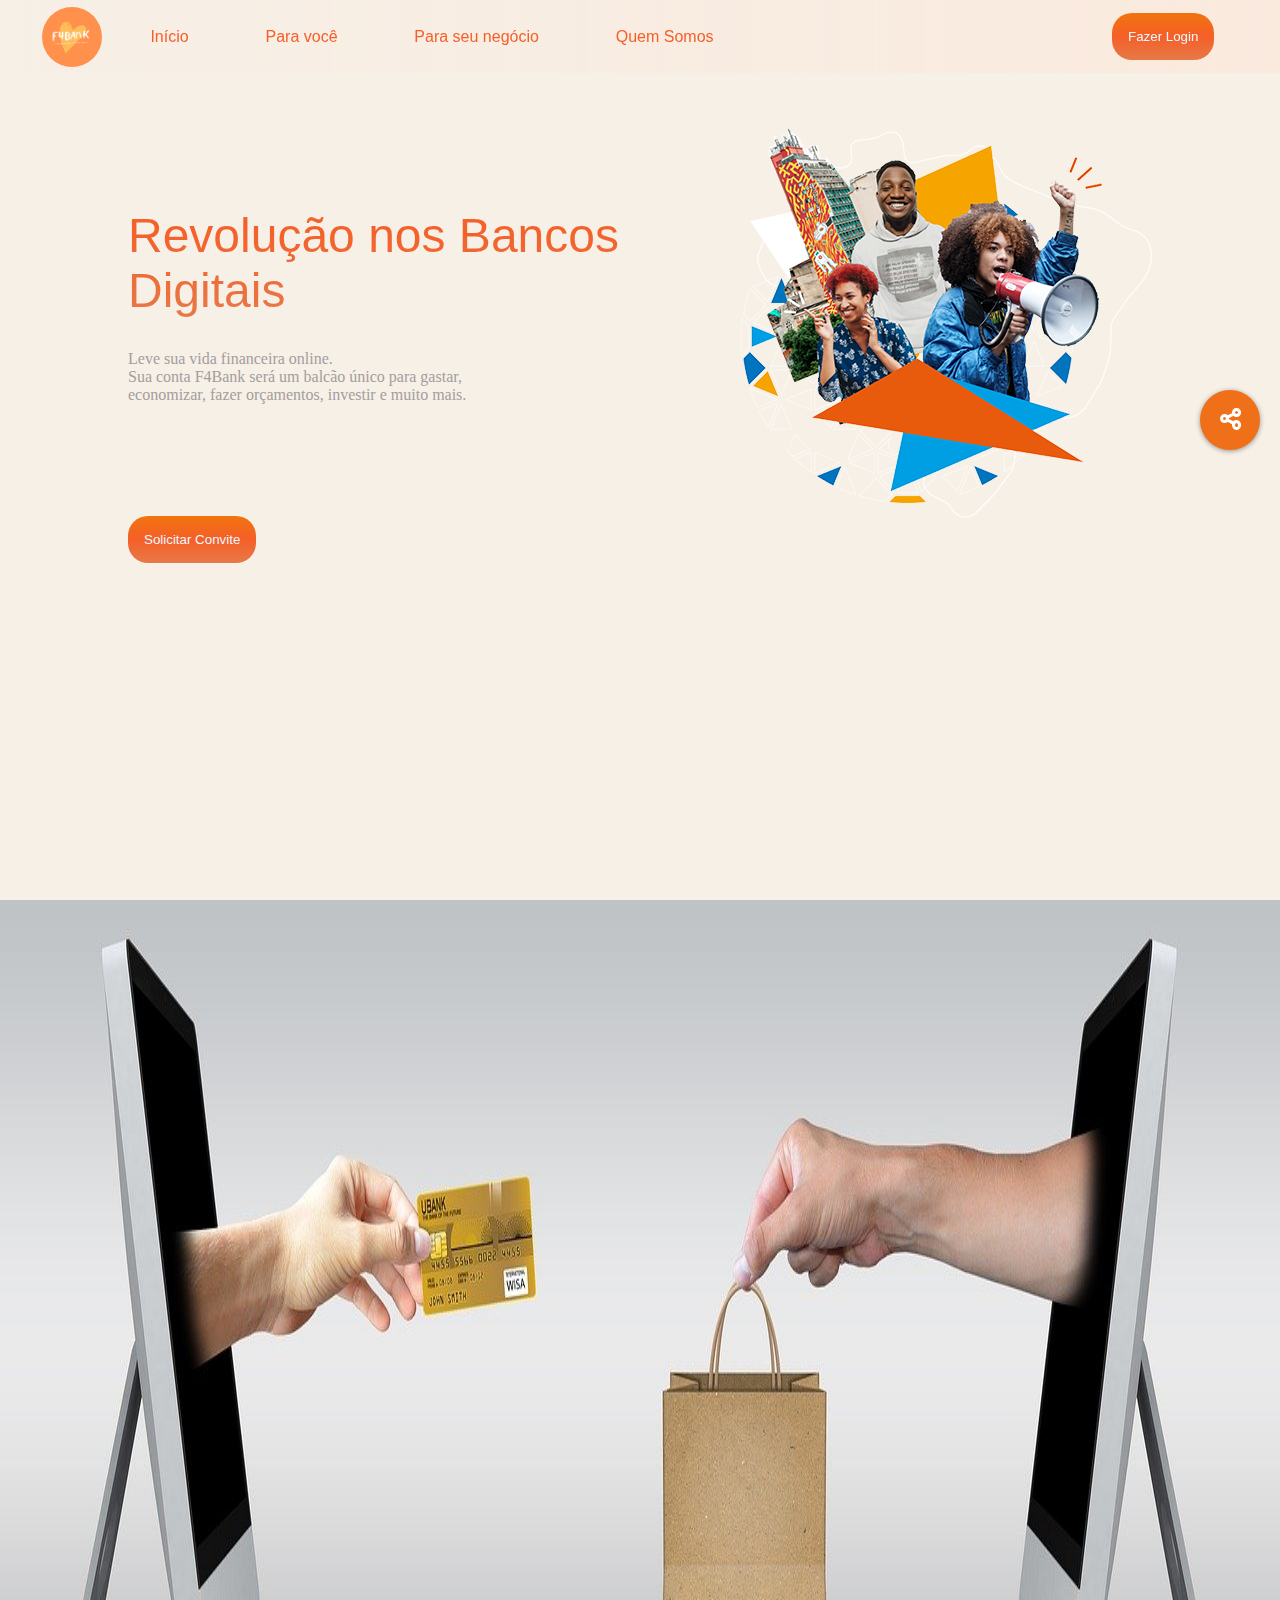
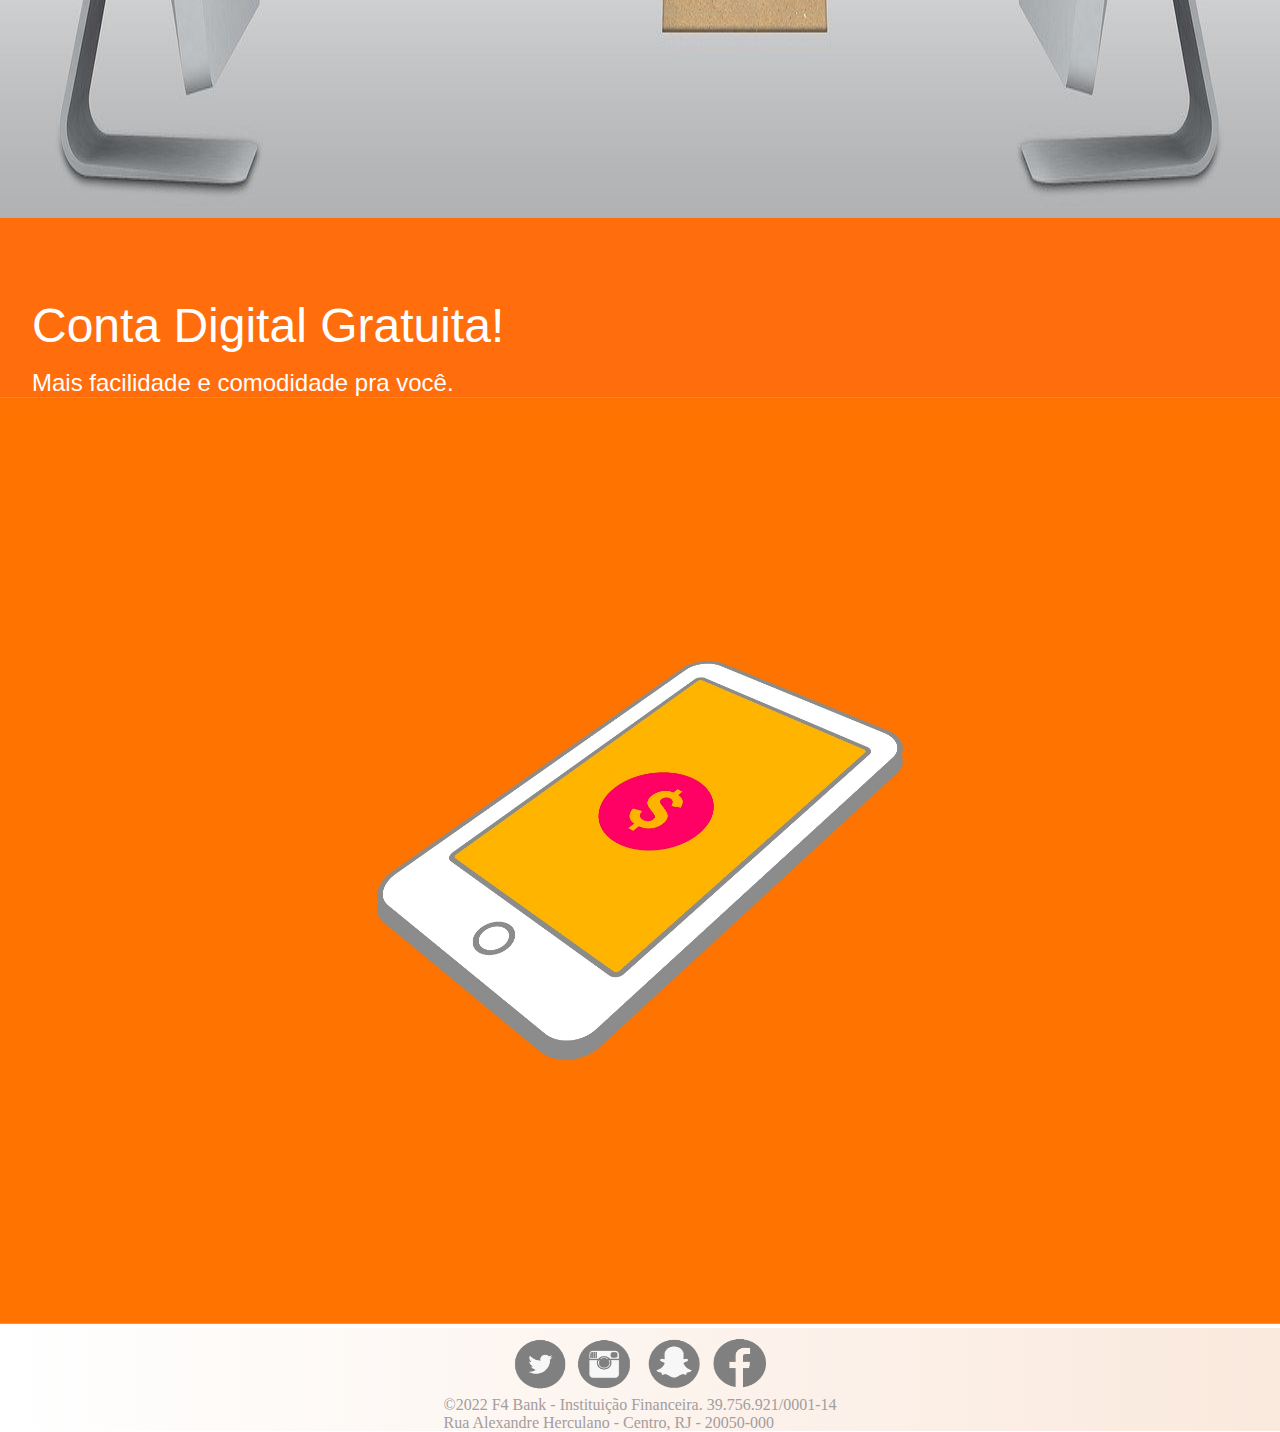
==== commit 51ca24d5: "links redes sociais e adicionei area 3" ====
--- a/index.html
+++ b/index.html
@@ -158,12 +158,19 @@
             </li>
         </ul>
     </div>
-
+    <section class="area3">
+        <h2>Conta Digital Gratuita!</h2>
+        <p>Mais facilidade e comodidade pra você.</p>
+        <img class="imagem-area3" src="./imagens/67.-Conta-Digital.jpg">
+    </section>
         
    
     <footer>
         <div>
-            <img class="redes-sociais" src="./imagens/377-3774280_logos-redes-sociais-png-instagram-transparent-png.png">
+            <a href= "https://twitter.com/login?lang=pt"><img  class="logo-twitter" src="./imagens/twitter.png"></a>
+            <a href= "https://www.instagram.com/?hl=pt-br"><img class="logo-instagram" src="./imagens/instagram.png"></a>
+            <a href= "https://accounts.snapchat.com/"><img class="logo-snapchat" src="./imagens/snapchat.png"></a>
+            <a href= "https://pt-br.facebook.com/"><img class="logo-facebook" src="./imagens/facebook.png"></a>
         </div>
         <p>&copy;2022 F4 Bank - Instituição Financeira. 39.756.921/0001-14<br>
         Rua Alexandre Herculano - Centro, RJ - 20050-000
--- a/style.css
+++ b/style.css
@@ -154,6 +154,44 @@
     height: 103vh;
 }
 
+.imagem-area3{
+    width: 100%;
+    height: 103vh;  
+}
+
+.area3 h2{
+    font-family: "Lato", sans-serif;
+    color: white;
+    font-size: 3rem;
+    text-align: center;
+    padding-top: 1rem;
+    font-weight: 100;
+    display: flex;
+    background-color: #ff6d0c;
+    margin: auto;
+    position: relative;
+    padding-left: 2rem;
+    padding-top: 5rem;
+
+}
+
+.area3 p{
+    font-family: "Lato", sans-serif;
+    color: white;
+    font-size: 1.5rem;
+    text-align: center;
+    padding-top: 1rem;
+    font-weight: 100;
+    display: flex;
+    background-color: #ff6d0c;
+    margin: auto;
+    position: relative;
+    padding-left: 2rem;
+    
+}
+
+
+
 .redes-sociais {
     
 }
@@ -174,8 +212,9 @@
 
 }
 
-footer p {
-    
+footer img {
+    width: 4rem;
+    height: 4rem;
 }
 
 /*modal*/
